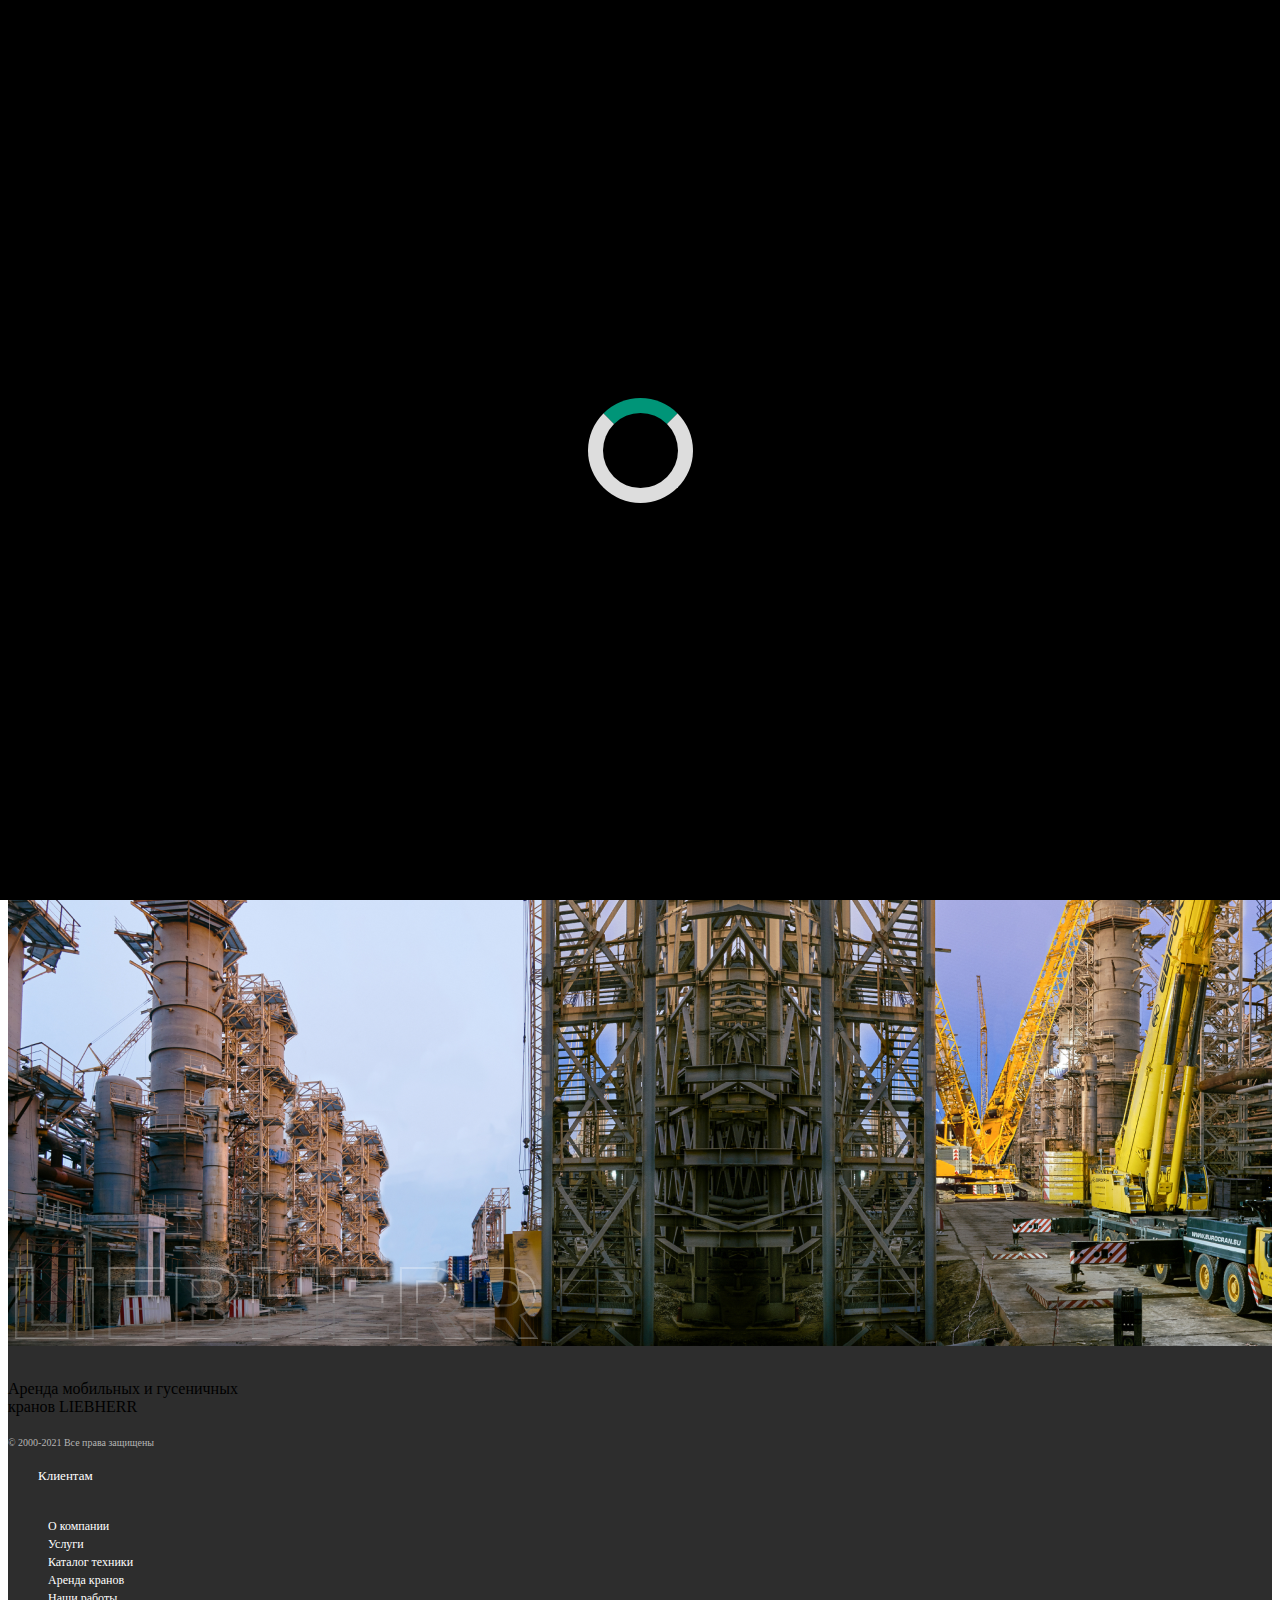
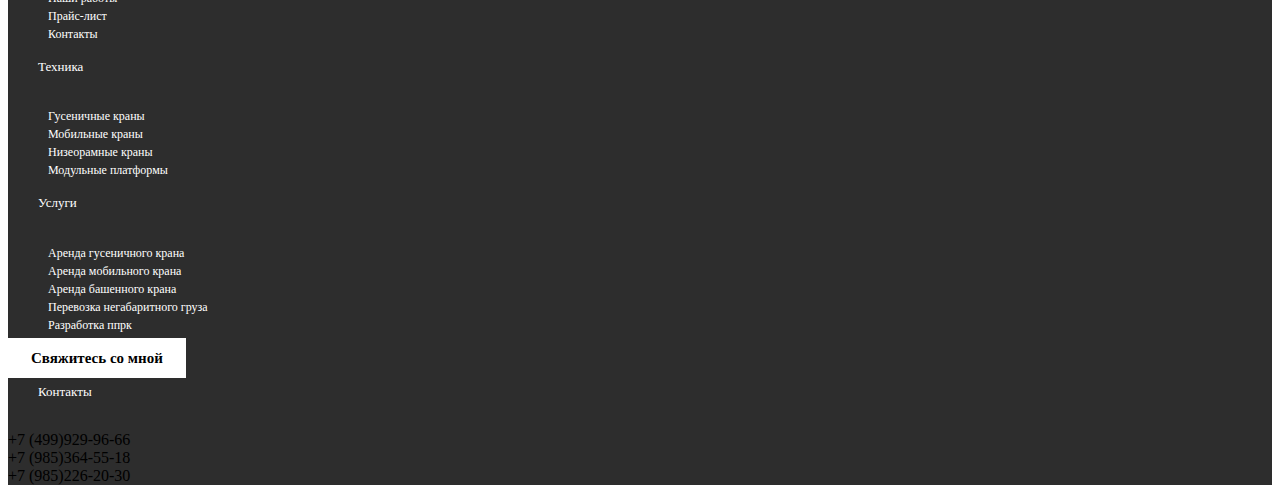
==== index.html @ c3c3eb71 "'" ====
<!DOCTYPE html>
<html lang="en">
<head>
    <meta charset="UTF-8">
    <meta http-equiv="X-UA-Compatible" content="IE=edge">
    <meta name="viewport" content="width=device-width, initial-scale=1.0">
    <title>Главная</title>
    <link rel="stylesheet" href="./css/bootstrap.min.css">
    <link rel="stylesheet" href="./css/owl.carousel.min.css">
    <link rel="stylesheet" href="./css/owl.theme.default.min.css">
    <link rel="stylesheet" href="./css/index.css">
</head>
<body>
    <!-- LOADER "tegilmasin" -->
    <div class="loader"></div>
    <header w3-include-html="./navbar.html"></header>
    <main>
        <section class="arenda pb-5 bg-">
            <div class="container">
                <div class="arenda__row row ">
                <div class="arenda__row__col1 col-lg-6">
                    <div class="hr"></div>
                    <h1 class="fs-2 pb-4 fw-bolder">Аренда спецтехники Liebherr для любых задач</h1>
                    <p>Мобильные, гусеничные и башенные краны LIEBHERR в аренду для любых задач и грузов. работаем по всей России</p>
                    <button type="button" class="text-white fw-bolder mt-4 rounded-0  btn btn-warning">Заказать звонок</button>
                    <button type="button" class="ms-3 fw-bolder mt-4 rounded-0 btn btn-outline-dark">Каталог техники</button>
                </div>
                <div class="arenda__row__col2 col-lg-6 ">
                    <p class="text-white fs-1 fw-bold float-end">01/ <span class="fs-3">04</span> </p>
                    <img src="./images/index.imgs/надпись низ.svg" alt="" class="float-end">
                </div>
            </div>
            </div>
            
        </section>
        <section>
            <div class="container bg-white">
                <div class="row">
                
                </div>
            </div>
        </section>
    </main>


    <footer w3-include-html="./footer.html"></footer>
    <script src="js/bootstrap.bundle.min.js"></script>
    <script src="js/main.js"></script>
    <script src="js/owl.carousel.min.js"></script>
    <script src="js/jQuery.min.js"></script>
    <script src="js/animation.js"></script>
</body>
</html>
---- css/index.css ----
@charset "UTF-8";
@import url(../_global.scss);
.loader {
  position: fixed;
  top: 0;
  left: 0;
  width: 100vw;
  height: 100vh;
  display: flex;
  align-items: center;
  justify-content: center;
  background: #000;
  transition: 10s, visibility 1s;
  z-index: 100;
}

.loader::after {
  content: "";
  width: 75px;
  height: 75px;
  border: 15px solid #dddddd;
  border-top-color: #009578;
  border-radius: 50%;
  -webkit-animation: loading 1s ease infinite;
          animation: loading 1s ease infinite;
}

@-webkit-keyframes loading {
  from {
    transform: rotate(0turn);
  }
  to {
    transform: rotate(1turn);
  }
}

@keyframes loading {
  from {
    transform: rotate(0turn);
  }
  to {
    transform: rotate(1turn);
  }
}
.loader--hidden {
  opacity: 0;
  visibility: hidden;
}

/*--- Arenda -----*/
.arenda {
  background: #F3F3F3;
}

.arenda__row__col2 {
  height: 600px;
  background: url(../../images/index.imgs/Изображение.png);
  background-repeat: no-repeat;
  background-size: cover;
}

.arenda__row__col1 {
  height: 600px;
  background: url(../../images/index.imgs/фон\ для\ оффера.png);
  background-repeat: no-repeat;
  padding-top: 104px;
  padding-left: 160px;
}

.hr {
  margin-bottom: 30px;
  width: 264px;
  height: 5px;
  background: #fcb427;
}

.arenda__row__col2 img {
  padding-top: 460px;
}

@media screen and (max-width: 600px) {
  .arenda__row__col1 {
    padding: 50px;
  }
  .arenda__row__col1 .hr {
    width: 100%;
  }
  .arenda__row__col2 img {
    width: 100%;
  }
}/*# sourceMappingURL=index.css.map */
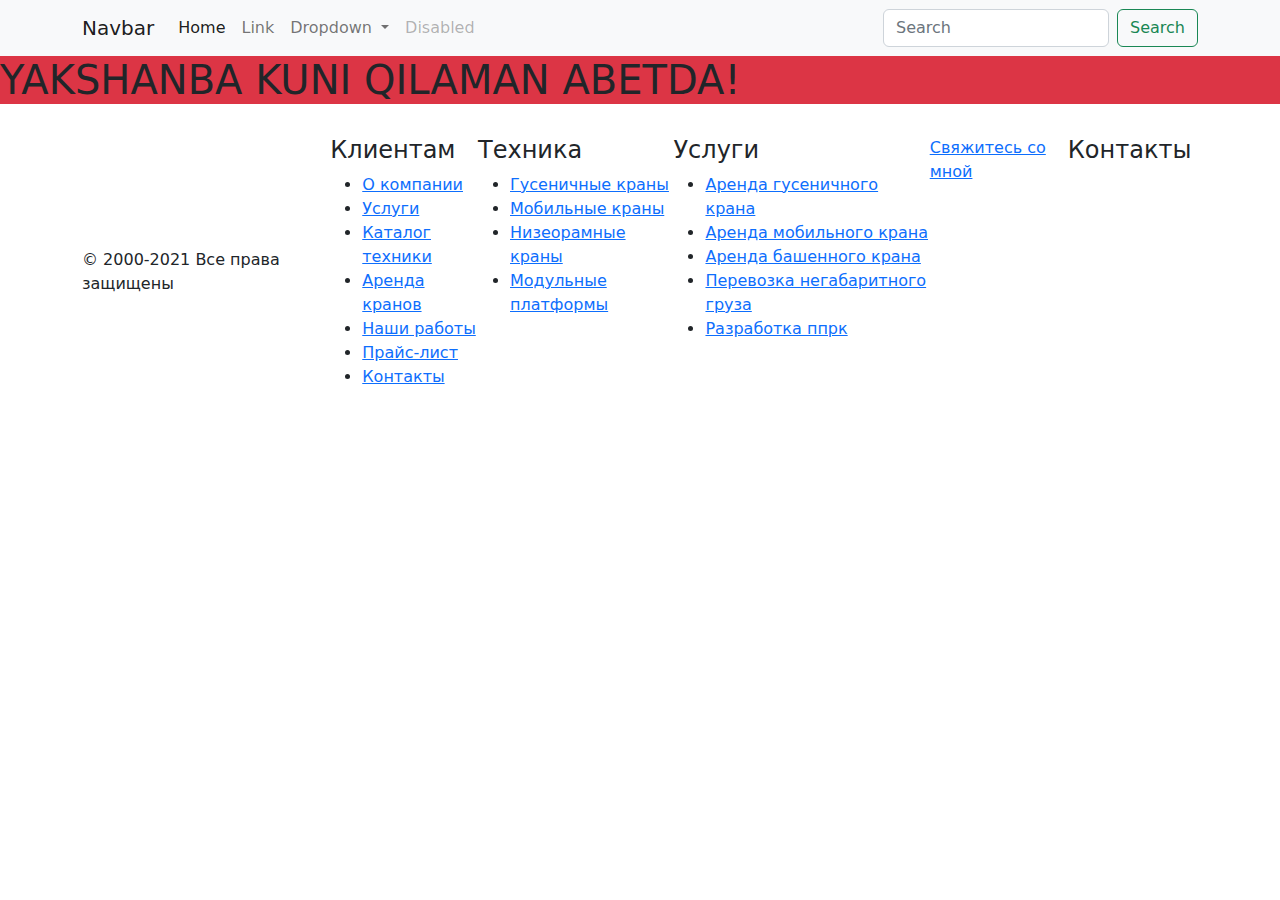
==== commit 991c92a4: "pushed" ====
--- a/index.html
+++ b/index.html
@@ -14,34 +14,7 @@
     <!-- LOADER "tegilmasin" -->
     <div class="loader"></div>
     <header w3-include-html="./navbar.html"></header>
-    <main>
-        <section class="arenda pb-5 bg-">
-            <div class="container">
-                <div class="arenda__row row ">
-                <div class="arenda__row__col1 col-lg-6">
-                    <div class="hr"></div>
-                    <h1 class="fs-2 pb-4 fw-bolder">Аренда спецтехники Liebherr для любых задач</h1>
-                    <p>Мобильные, гусеничные и башенные краны LIEBHERR в аренду для любых задач и грузов. работаем по всей России</p>
-                    <button type="button" class="text-white fw-bolder mt-4 rounded-0  btn btn-warning">Заказать звонок</button>
-                    <button type="button" class="ms-3 fw-bolder mt-4 rounded-0 btn btn-outline-dark">Каталог техники</button>
-                </div>
-                <div class="arenda__row__col2 col-lg-6 ">
-                    <p class="text-white fs-1 fw-bold float-end">01/ <span class="fs-3">04</span> </p>
-                    <img src="./images/index.imgs/надпись низ.svg" alt="" class="float-end">
-                </div>
-            </div>
-            </div>
-            
-        </section>
-        <section>
-            <div class="container bg-white">
-                <div class="row">
-                
-                </div>
-            </div>
-        </section>
-    </main>
-
+    
 
     <footer w3-include-html="./footer.html"></footer>
     <script src="js/bootstrap.bundle.min.js"></script>
--- a/css/index.css
+++ b/css/index.css
@@ -1,4 +1,3 @@
-@charset "UTF-8";
 @import url(../_global.scss);
 .loader {
   position: fixed;
@@ -45,47 +44,4 @@
 .loader--hidden {
   opacity: 0;
   visibility: hidden;
-}
-
-/*--- Arenda -----*/
-.arenda {
-  background: #F3F3F3;
-}
-
-.arenda__row__col2 {
-  height: 600px;
-  background: url(../../images/index.imgs/Изображение.png);
-  background-repeat: no-repeat;
-  background-size: cover;
-}
-
-.arenda__row__col1 {
-  height: 600px;
-  background: url(../../images/index.imgs/фон\ для\ оффера.png);
-  background-repeat: no-repeat;
-  padding-top: 104px;
-  padding-left: 160px;
-}
-
-.hr {
-  margin-bottom: 30px;
-  width: 264px;
-  height: 5px;
-  background: #fcb427;
-}
-
-.arenda__row__col2 img {
-  padding-top: 460px;
-}
-
-@media screen and (max-width: 600px) {
-  .arenda__row__col1 {
-    padding: 50px;
-  }
-  .arenda__row__col1 .hr {
-    width: 100%;
-  }
-  .arenda__row__col2 img {
-    width: 100%;
-  }
 }/*# sourceMappingURL=index.css.map */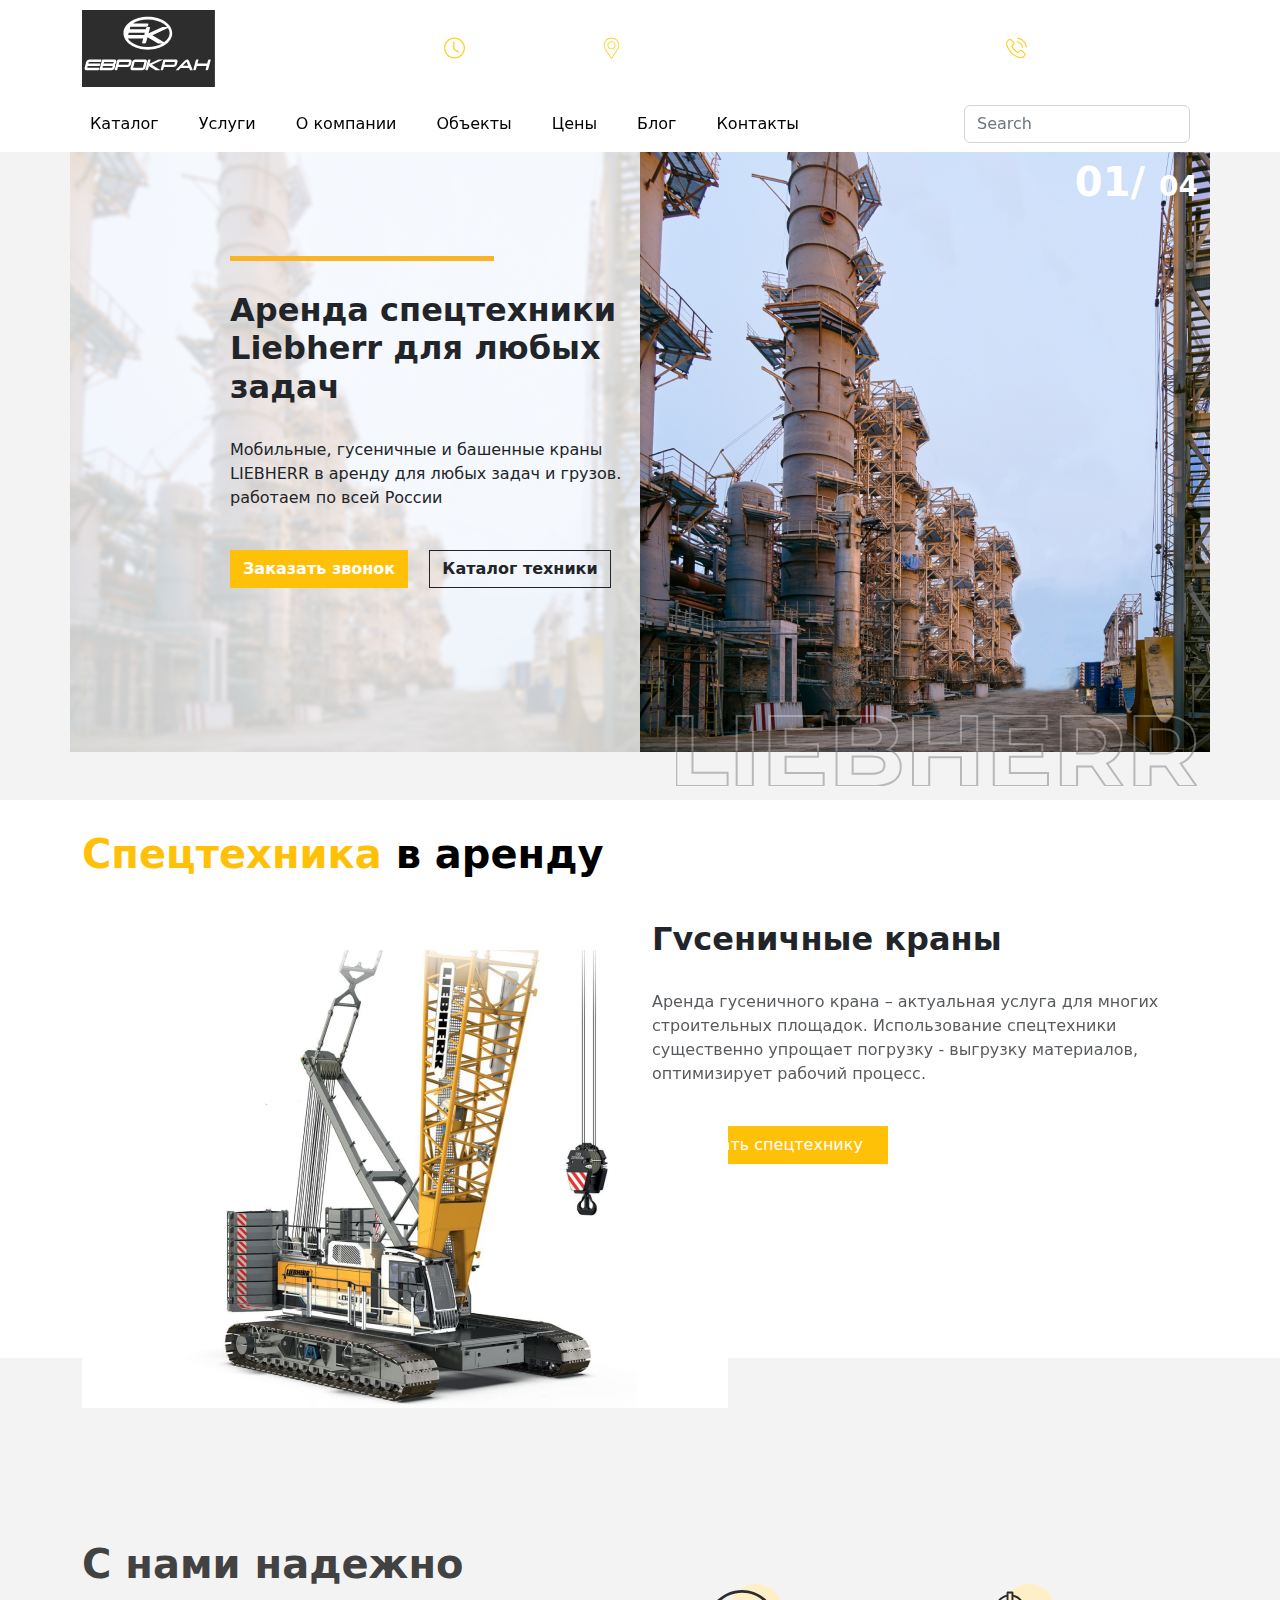
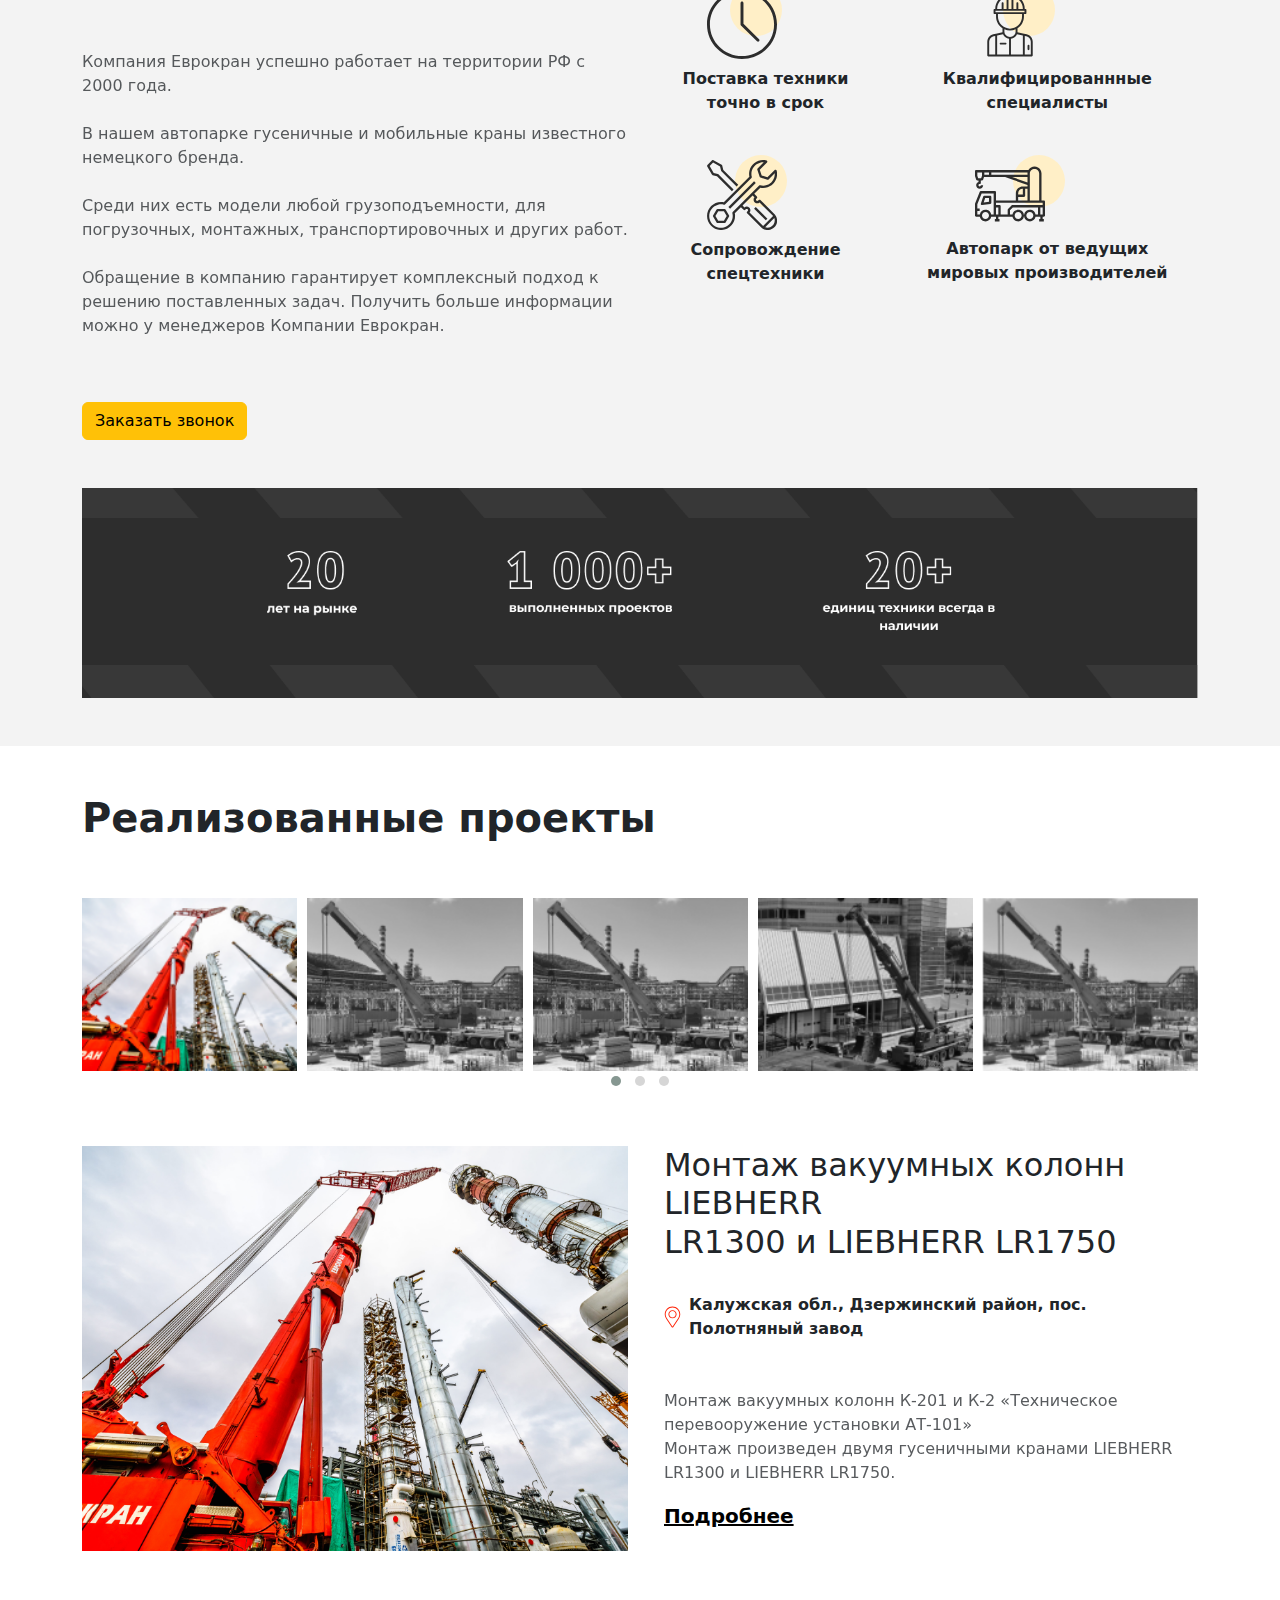
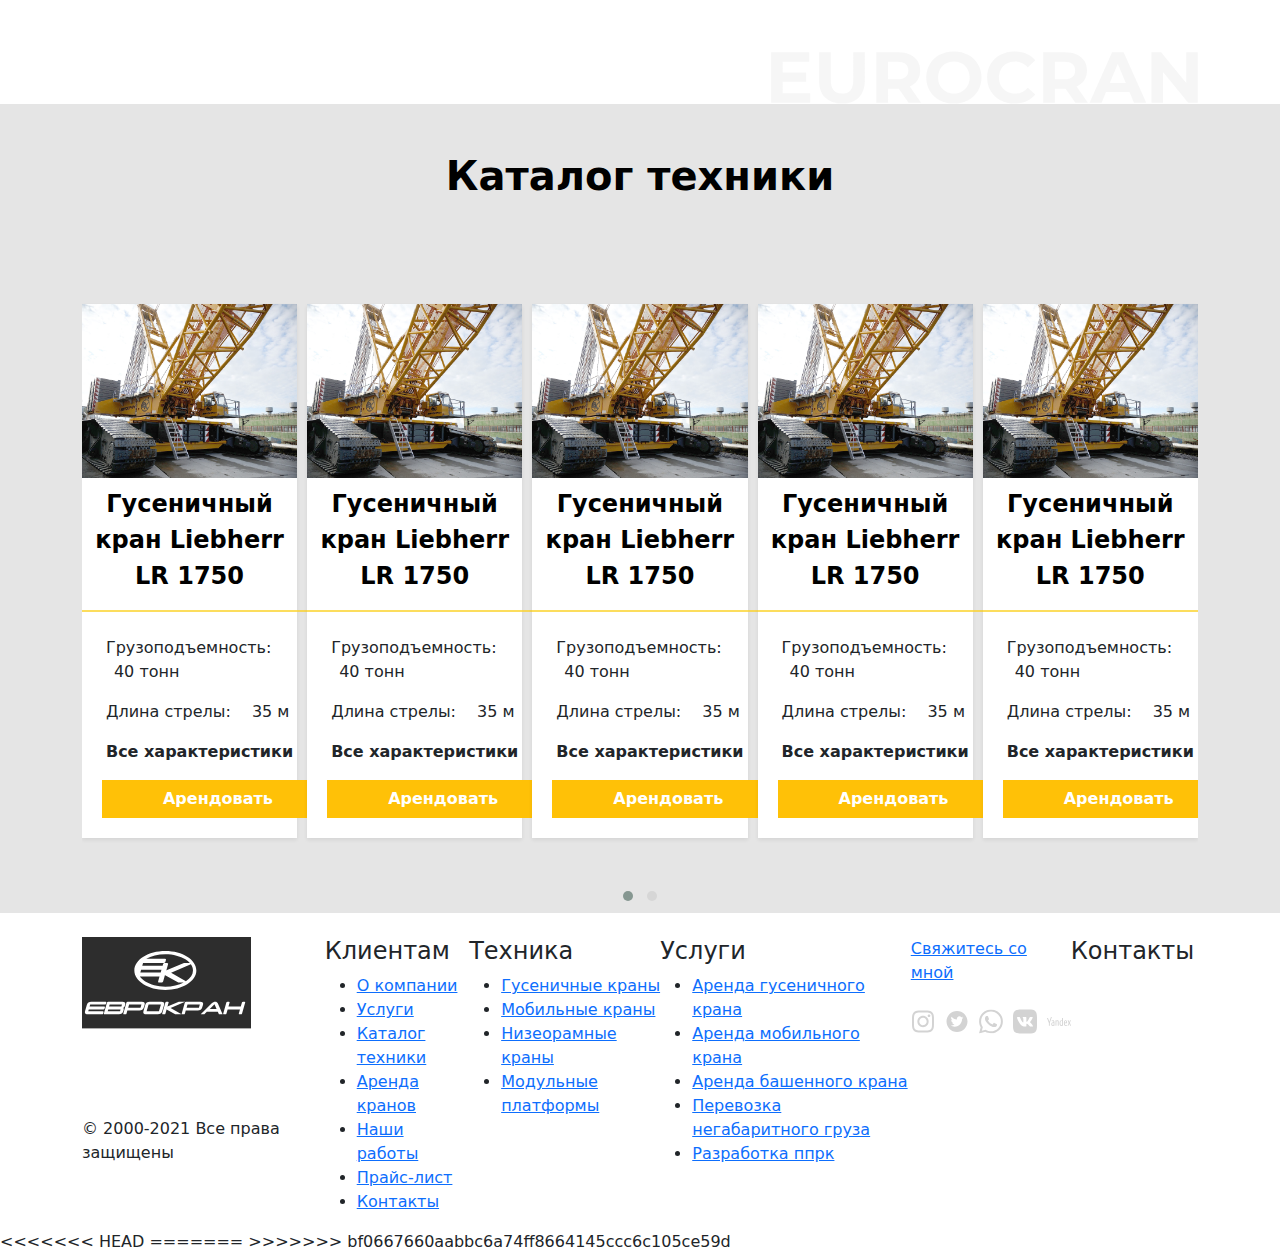
==== commit 69ebed10: "fixed" ====
--- a/index.html
+++ b/index.html
@@ -14,7 +14,228 @@
     <!-- LOADER "tegilmasin" -->
     <div class="loader"></div>
     <header w3-include-html="./navbar.html"></header>
-    
+    <main>
+        <section class="arenda pb-5 bg-">
+            <div class="container">
+                <div class="arenda__row row ">
+                    <div class="arenda__row__col1 col-lg-6">
+                        <div class="hr"></div>
+                        <h1 class="fs-2 pb-4 fw-bolder">Аренда спецтехники Liebherr для любых задач</h1>
+                        <p>Мобильные, гусеничные и башенные краны LIEBHERR в аренду для любых задач и грузов. работаем
+                            по всей России</p>
+                        <button type="button" class="text-white fw-bolder mt-4 rounded-0  btn btn-warning">Заказать
+                            звонок</button>
+                        <button type="button" class="ms-3 fw-bolder mt-4 rounded-0 btn btn-outline-dark">Каталог
+                            техники</button>
+                    </div>
+                    <div class="arenda__row__col2 col-lg-6 ">
+                        <p class="text-white fs-1 fw-bold float-end">01/ <span class="fs-3">04</span> </p>
+                        <img src="./images/index.imgs/надпись низ.svg" alt="" class="float-end">
+                    </div>
+                </div>
+            </div>
+
+        </section>
+        <section class="texnika bg-white">
+            <div class="container bg-white">
+                <div class="row pt-4">
+                    <div class="texnika__col6 col-lg-6">
+                        <p class="fs-1 text-warning fw-semibold">Спецтехника <span class="text-black">в аренду</span>
+                        </p>
+                        <img src="./images/index.imgs/eskavator.png" alt="">
+                    </div>
+                    <div class="texnika__col7 col-lg-6 pt-5">
+                        <h2 class="fw-bold pt-5">Гусеничные краны</h2>
+                        <p class="pt-4 pb-4 opacity-75">Аренда гусеничного крана – актуальная услуга для многих
+                            строительных площадок. Использование спецтехники существенно упрощает погрузку - выгрузку
+                            материалов, оптимизирует рабочий процесс.</p>
+                        <button type="button" class="btn btn-warning ps-4 pe-4 rounded-0 text-white fw-normal">Выбрать
+                            спецтехнику</button>
+                    </div>
+                </div>
+            </div>
+        </section>
+        <section class="nadejno">
+            <div class="container pt-5 pb-5">
+                <div class="row pb-5">
+                    <div class="col-nadejno1 col-lg-6">
+                        <h1>С нами надежно</h1>
+                        <p class="opacity-75 pb-5">Компания Еврокран успешно работает на территории РФ с 2000 года. <br>
+                            <br> В нашем автопарке гусеничные и мобильные краны известного немецкого бренда. <br><br>
+                            Среди них есть модели любой грузоподъемности, для погрузочных, монтажных, транспортировочных
+                            и других работ. <br><br> Обращение в компанию гарантирует комплексный подход к решению
+                            поставленных задач. Получить больше информации можно у менеджеров Компании Еврокран.
+                        </p>
+                        <button type="button" class="btn btn-warning">Заказать звонок</button>
+                    </div>
+                    <div class="col-nadejno2 col-lg-6 d-flex justify-content-evenly pt-5">
+                        <div class="hour_setting">
+                            <div class="hour">
+                                <img src="./images/index.imgs/hours.svg" alt="" class="ps-4">
+                                <p class="text-center fw-bolder pt-2">Поставка техники <br> точно в срок</p>
+                            </div>
+                            <div class="settings pt-4">
+                                <img src="./images/index.imgs/settings.svg" alt="" class="ps-4">
+                                <p class="text-center fw-bolder pt-2"> Сопровождение <br> спецтехники</p>
+                            </div>
+                        </div>
+                        <div class="odam_kamaz ps-5">
+                            <div class="odam">
+                                <img src="./images/index.imgs/quruvchi.svg" alt="" class="ps-5">
+                                <p class="text-center fw-bolder pt-2">Квалифицированнные <br> специалисты</p>
+                            </div>
+                            <div class="kamazch pt-4">
+                                <img src="./images/index.imgs/kamazcha.svg" alt="" class="ps-5">
+                                <p class="text-center fw-bolder pt-2">Автопарк от ведущих <br> мировых производителей
+                                </p>
+                            </div>
+                        </div>
+                    </div>
+                </div>
+                <img src="./images/index.imgs/Чёрный блок.png" alt="" width="100%">
+            </div>
+        </section>
+        <section class="proyect">
+            <div class="container pt-5">
+                <h1 class="fw-bolder pb-5">Реализованные проекты</h1>
+                <div class="owl-carousel owl-theme">
+                    <div class="item"> <img src="./images/index.imgs/1.png" alt=""> </div>
+                    <div class="item"> <img src="./images/index.imgs/2.png" alt=""> </div>
+                    <div class="item"> <img src="./images/index.imgs/3.png" alt=""> </div>
+                    <div class="item"> <img src="./images/index.imgs/4.png" alt=""> </div>
+                    <div class="item"> <img src="./images/index.imgs/2.png" alt=""> </div>
+                    <div class="item"> <img src="./images/index.imgs/1.png" alt=""> </div>
+                    <div class="item"> <img src="./images/index.imgs/1.png" alt=""> </div>
+                    <div class="item"> <img src="./images/index.imgs/1.png" alt=""> </div>
+                    <div class="item"> <img src="./images/index.imgs/1.png" alt=""> </div>
+                    <div class="item"> <img src="./images/index.imgs/1.png" alt=""> </div>
+                    <div class="item"> <img src="./images/index.imgs/1.png" alt=""> </div>
+                    <div class="item"> <img src="./images/index.imgs/1.png" alt=""> </div>
+                </div>
+                <div class="row pt-5">
+                    <div class="col-lg-6">
+                        <img src="./images/index.imgs/texnika.png" alt="" width="100%">
+                    </div>
+                    <div class="col-lg-6 ps-4">
+                        <h2 class="pb-4">Монтаж вакуумных колонн LIEBHERR <br> LR1300 и LIEBHERR LR1750</h2>
+                        <div class="location d-flex justify-content-start align-items-center pb-5">
+                            <img src="./images/index.imgs/lokation.svg" alt="">
+                            <span class="fw-bold ps-2">Калужская обл., Дзержинский район, пос. <br> Полотняный
+                                завод</span>
+                        </div>
+                        <p class="opacity-75">Монтаж вакуумных колонн К-201 и К-2 «Техническое <br> перевооружение
+                            установки АТ-101» <br> Монтаж произведен двумя гусеничными кранами LIEBHERR <br> LR1300 и
+                            LIEBHERR LR1750.</p>
+                        <a href="#" class="fw-bold text-black fs-5">Подробнее</a>
+                        <div class="eurocran">
+                            <img src="./images/index.imgs/Eurocran.svg" alt="" width="80%" class="float-end">
+                        </div>
+                    </div>
+                </div>
+            </div>
+        </section>
+        <section class="katalog">
+            <div class="container">
+                <h1 class="text-black text-center fw-bolder pt-5 pb-5">Каталог техники</h1>
+                <div class="owl-carousel owl-theme">
+                    <div class="owl__carusel item shadow-sm mt-5 mb-5">
+                        <img src="./images/index.imgs/KAMAZ12.png" alt="">
+                        <div class="item__class bg-white">
+                        <p class="fs-4 fw-bold text-black text-center pt-2">Гусеничный кран Liebherr LR 1750</p>
+                        <div class="item__hr"></div>
+                        <div class="item__div2 ms-4"><p class="fw-normal pt-4">Грузоподъемность: <span class="ms-2">40 тонн</span> </p></div>
+                        <div class="item__div3 ms-4"><p class="fw-normal">Длина стрелы: <span class="ms-3">35 м</span> </p></div>
+                        <p class="fw-bold ms-4">Все характеристики</p>
+                        <button type="button" class="btn btn-warning text-white fw-bold rounded-0">Арендовать</button>
+                        </div>
+                    </div>
+                    <div class="owl__carusel item shadow-sm mt-5 mb-5">
+                        <img src="./images/index.imgs/KAMAZ12.png" alt="">
+                        <div class="item__class bg-white">
+                            <p class="fs-4 fw-bold text-black text-center pt-2">Гусеничный кран Liebherr LR 1750</p>
+                            <div class="item__hr"></div>
+                            <div class="item__div2 ms-4">
+                                <p class="fw-normal pt-4">Грузоподъемность: <span class="ms-2">40 тонн</span> </p>
+                            </div>
+                            <div class="item__div3 ms-4">
+                                <p class="fw-normal">Длина стрелы: <span class="ms-3">35 м</span> </p>
+                            </div>
+                            <p class="fw-bold ms-4">Все характеристики</p>
+                            <button type="button"
+                                class="btn btn-warning text-white fw-bold rounded-0">Арендовать</button>
+                        </div>
+                    </div>
+                    <div class="owl__carusel item shadow-sm mt-5 mb-5">
+                        <img src="./images/index.imgs/KAMAZ12.png" alt="">
+                        <div class="item__class bg-white">
+                            <p class="fs-4 fw-bold text-black text-center pt-2">Гусеничный кран Liebherr LR 1750</p>
+                            <div class="item__hr"></div>
+                            <div class="item__div2 ms-4">
+                                <p class="fw-normal pt-4">Грузоподъемность: <span class="ms-2">40 тонн</span> </p>
+                            </div>
+                            <div class="item__div3 ms-4">
+                                <p class="fw-normal">Длина стрелы: <span class="ms-3">35 м</span> </p>
+                            </div>
+                            <p class="fw-bold ms-4">Все характеристики</p>
+                            <button type="button"
+                                class="btn btn-warning text-white fw-bold rounded-0">Арендовать</button>
+                        </div>
+                    </div>
+                    <div class="owl__carusel item shadow-sm mt-5 mb-5">
+                        <img src="./images/index.imgs/KAMAZ12.png" alt="">
+                        <div class="item__class bg-white">
+                            <p class="fs-4 fw-bold text-black text-center pt-2">Гусеничный кран Liebherr LR 1750</p>
+                            <div class="item__hr"></div>
+                            <div class="item__div2 ms-4">
+                                <p class="fw-normal pt-4">Грузоподъемность: <span class="ms-2">40 тонн</span> </p>
+                            </div>
+                            <div class="item__div3 ms-4">
+                                <p class="fw-normal">Длина стрелы: <span class="ms-3">35 м</span> </p>
+                            </div>
+                            <p class="fw-bold ms-4">Все характеристики</p>
+                            <button type="button"
+                                class="btn btn-warning text-white fw-bold rounded-0">Арендовать</button>
+                        </div>
+                    </div>
+                    <div class="owl__carusel item shadow-sm mt-5 mb-5">
+                        <img src="./images/index.imgs/KAMAZ12.png" alt="">
+                        <div class="item__class bg-white">
+                            <p class="fs-4 fw-bold text-black text-center pt-2">Гусеничный кран Liebherr LR 1750</p>
+                            <div class="item__hr"></div>
+                            <div class="item__div2 ms-4">
+                                <p class="fw-normal pt-4">Грузоподъемность: <span class="ms-2">40 тонн</span> </p>
+                            </div>
+                            <div class="item__div3 ms-4">
+                                <p class="fw-normal">Длина стрелы: <span class="ms-3">35 м</span> </p>
+                            </div>
+                            <p class="fw-bold ms-4">Все характеристики</p>
+                            <button type="button"
+                                class="btn btn-warning text-white fw-bold rounded-0">Арендовать</button>
+                        </div>
+                    </div>
+                    <div class="owl__carusel item shadow-sm mt-5 mb-5">
+                        <img src="./images/index.imgs/KAMAZ12.png" alt="">
+                        <div class="item__class bg-white">
+                            <p class="fs-4 fw-bold text-black text-center pt-2">Гусеничный кран Liebherr LR 1750</p>
+                            <div class="item__hr"></div>
+                            <div class="item__div2 ms-4">
+                                <p class="fw-normal pt-4">Грузоподъемность: <span class="ms-2">40 тонн</span> </p>
+                            </div>
+                            <div class="item__div3 ms-4">
+                                <p class="fw-normal">Длина стрелы: <span class="ms-3">35 м</span> </p>
+                            </div>
+                            <p class="fw-bold ms-4">Все характеристики</p>
+                            <button type="button"
+                                class="btn btn-warning text-white fw-bold rounded-0">Арендовать</button>
+                        </div>
+                    </div>
+                </div>
+            </div>
+        </section>
+        
+
+    </main>
+
 
     <footer w3-include-html="./footer.html"></footer>
     <script src="js/bootstrap.bundle.min.js"></script>
@@ -22,5 +243,66 @@
     <script src="js/owl.carousel.min.js"></script>
     <script src="js/jQuery.min.js"></script>
     <script src="js/animation.js"></script>
+<<<<<<< HEAD
 </body>
+=======
+    <!-- jquery sdn --- -->
+
+    <script src="https://cdnjs.cloudflare.com/ajax/libs/jquery/3.6.1/jquery.min.js"
+        integrity="sha512-aVKKRRi/Q/YV+4mjoKBsE4x3H+BkegoM/em46NNlCqNTmUYADjBbeNefNxYV7giUp0VxICtqdrbqU7iVaeZNXA=="
+        crossorigin="anonymous" referrerpolicy="no-referrer"></script>
+
+    <!-- owl carusel js  -->
+
+    <script src="https://cdnjs.cloudflare.com/ajax/libs/OwlCarousel2/2.3.4/owl.carousel.min.js"
+        integrity="sha512-bPs7Ae6pVvhOSiIcyUClR7/q2OAsRiovw4vAkX+zJbw3ShAeeqezq50RIIcIURq7Oa20rW2n2q+fyXBNcU9lrw=="
+        crossorigin="anonymous" referrerpolicy="no-referrer"></script>
+
+    <!-- init own carusel  -->
+    <script>
+        $('.owl-carousel').owlCarousel({
+            loop: true,
+            margin: 10,
+            nav: true,
+            responsive: {
+                0: {
+                    items: 1
+                },
+                600: {
+                    items: 3
+                },
+                1000: {
+                    items: 5
+                }
+            }
+        })
+    </script>
+    <script>
+        $('.loop').owlCarousel({
+            center: true,
+            items: 2,
+            loop: true,
+            margin: 10,
+            responsive: {
+                600: {
+                    items: 4
+                }
+            }
+        });
+        $('.nonloop').owlCarousel({
+            center: true,
+            items: 2,
+            loop: false,
+            margin: 10,
+            responsive: {
+                600: {
+                    items: 4
+                }
+            }
+        });
+
+    </script>
+</body>
+
+>>>>>>> bf0667660aabbc6a74ff8664145ccc6c105ce59d
 </html>--- a/css/index.css
+++ b/css/index.css
@@ -1,4 +1,9 @@
+@charset "UTF-8";
 @import url(../_global.scss);
+.owl-theme .owl-nav {
+  display: none;
+}
+
 .loader {
   position: fixed;
   top: 0;
@@ -44,4 +49,99 @@
 .loader--hidden {
   opacity: 0;
   visibility: hidden;
+<<<<<<< HEAD
+=======
+}
+
+/*--- Arenda -----*/
+.arenda {
+  background: #f3f3f3;
+}
+
+.arenda__row__col2 {
+  height: 600px;
+  background: url(../../images/index.imgs/Изображение.png);
+  background-repeat: no-repeat;
+  background-size: cover;
+}
+
+.arenda__row__col1 {
+  height: 600px;
+  background: url(../../images/index.imgs/фон\ для\ оффера.png);
+  background-repeat: no-repeat;
+  padding-top: 104px;
+  padding-left: 160px;
+}
+
+.hr {
+  margin-bottom: 30px;
+  width: 264px;
+  height: 5px;
+  background: #fcb427;
+}
+
+.arenda__row__col2 img {
+  padding-top: 460px;
+}
+
+@media screen and (max-width: 600px) {
+  .arenda__row__col1 {
+    padding: 50px;
+  }
+  .arenda__row__col1 .hr {
+    width: 100%;
+  }
+  .arenda__row__col2 img {
+    width: 100%;
+  }
+}
+/*--- Texnika ----*/
+.texnika__col6 img {
+  transform: translate(0, 50px);
+}
+
+@media screen and (max-width: 1200px) {
+  .texnika__col6 img {
+    width: 100%;
+  }
+}
+/*---- Nadejno -----*/
+.nadejno {
+  padding-top: 130px;
+  background-color: #f3f3f3;
+}
+.nadejno .col-nadejno1 h1 {
+  padding-bottom: 50px;
+  font-weight: 700;
+  font-size: 40px;
+  line-height: 141.69%;
+  color: #424242;
+}
+
+@media screen and (max-width: 380px) {
+  .col-nadejno2 {
+    flex-wrap: wrap;
+  }
+}
+/*----proyect----*/
+.eurocran {
+  padding-top: 120px;
+}
+
+.katalog {
+  background: #e5e5e5;
+}
+
+.item__hr {
+  width: 250px;
+  border: 1px solid rgba(252, 209, 39, 0.5);
+  background-color: rgba(252, 209, 39, 0.5);
+}
+
+.owl__carusel button {
+  margin-left: 20px;
+  margin-bottom: 20px;
+  padding-left: 60px;
+  padding-right: 60px;
+>>>>>>> bf0667660aabbc6a74ff8664145ccc6c105ce59d
 }/*# sourceMappingURL=index.css.map */